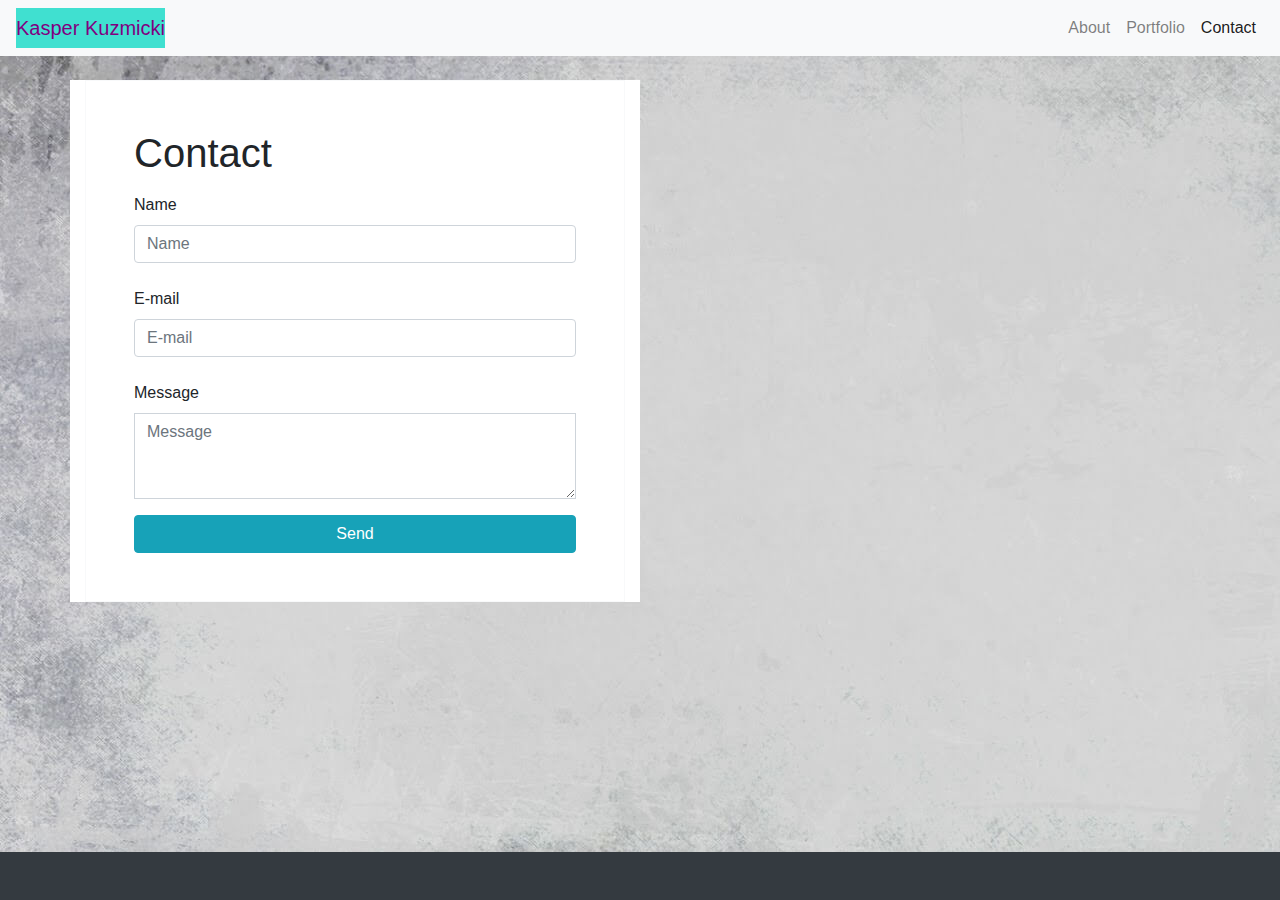
==== contact.html @ 5237640a "Adding updated html files and background images. Mostly worked on the Contact page. Have not worked " ====
<!DOCTYPE html>
<html lang="en-us">

<head>

  <style>
    .navbar-brand 
    { 
    background-color: turquoise;
    color: purple !important;
    }
   
  </style>

  <meta charset="UTF-8">
  <!-- We need the following responsive meta tag to ensure things scale correctly across varying devices. -->
  <meta name="viewport" content="width=device-width, initial-scale=1, shrink-to-fit=yes">

  <title>Kasper Kuzmicki</title>

  <!-- We need to bring in the bootstrap CSS -->
  <link
    rel="stylesheet"
    href="https://stackpath.bootstrapcdn.com/bootstrap/4.4.1/css/bootstrap.min.css"
    integrity="sha384-Vkoo8x4CGsO3+Hhxv8T/Q5PaXtkKtu6ug5TOeNV6gBiFeWPGFN9MuhOf23Q9Ifjh"
    crossorigin="anonymous"
  />
</head>



<nav class="navbar navbar-expand-lg navbar-light bg-light">
  <a class="navbar-brand">Kasper Kuzmicki</a>
    <div class="collapse navbar-collapse" id="navbarSupportedContent">
      <ul class="navbar-nav ml-auto">
        <li class="nav-item">
          <a class="nav-link" href="./index.html">About</a>
        </li>
        <li class="nav-item">
          <a class="nav-link" href="./portfolio.html">Portfolio</a>
        </li>
        <li class="nav-item">
          <a class="nav-link active" href="#">Contact</a>
        </li>
      </ul>
    </div>
  </nav>

<br>

<body style="background-image: url('Light-Gray-Background.jpg');">

<div class="container">
  <div class="row">
   <div class="col-md-6" style="background-image: url('pure-white-background.jpg');">
<form class="text-left border border-light p-5" action="#!">

  <p class="h1 mb-3">Contact</p>

  <label for="formGroupExampleInput">Name</label>
  <input type="text" id="defaultContactFormName" class="form-control mb-4" placeholder="Name">
  <label for="formGroupExampleInput">E-mail</label>
  <input type="email" id="defaultContactFormEmail" class="form-control mb-4" placeholder="E-mail">
  <label for="formGroupExampleInput">Message</label>

  <div class="form-group">
      <textarea class="form-control rounded-0" id="exampleFormControlTextarea2" rows="3" placeholder="Message"></textarea>
  </div>
  
  <button class="btn btn-info btn-block" type="submit">Send</button>

</form>

    </div>
</div>
</div>
  
<br>

<body class="d-flex flex-column">
  <footer class="fixed-bottom text-center">
    <div id="page-content">
      <div class="container text-center">
        <div class="row justify-content-center">
          <div class="col-md-6">
          <h1 class="font-weight-light mt-4 text-white"></h1>
          
        </div>
      </div>
    </div>
    </div>
  <footer id="sticky-footer" class="py-4 bg-dark text-white-50">
    <div class="container text-center">
    </div>
  </footer>
</footer>
</body>

</body>



  <script
  src="https://code.jquery.com/jquery-3.4.1.slim.min.js"
  integrity="sha384-J6qa4849blE2+poT4WnyKhv5vZF5SrPo0iEjwBvKU7imGFAV0wwj1yYfoRSJoZ+n"
  crossorigin="anonymous"
></script>
<script
  src="https://cdn.jsdelivr.net/npm/popper.js@1.16.0/dist/umd/popper.min.js"
  integrity="sha384-Q6E9RHvbIyZFJoft+2mJbHaEWldlvI9IOYy5n3zV9zzTtmI3UksdQRVvoxMfooAo"
  crossorigin="anonymous"
></script>
<script
  src="https://stackpath.bootstrapcdn.com/bootstrap/4.4.1/js/bootstrap.min.js"
  integrity="sha384-wfSDF2E50Y2D1uUdj0O3uMBJnjuUD4Ih7YwaYd1iqfktj0Uod8GCExl3Og8ifwB6"
  crossorigin="anonymous"
></script>

</html>
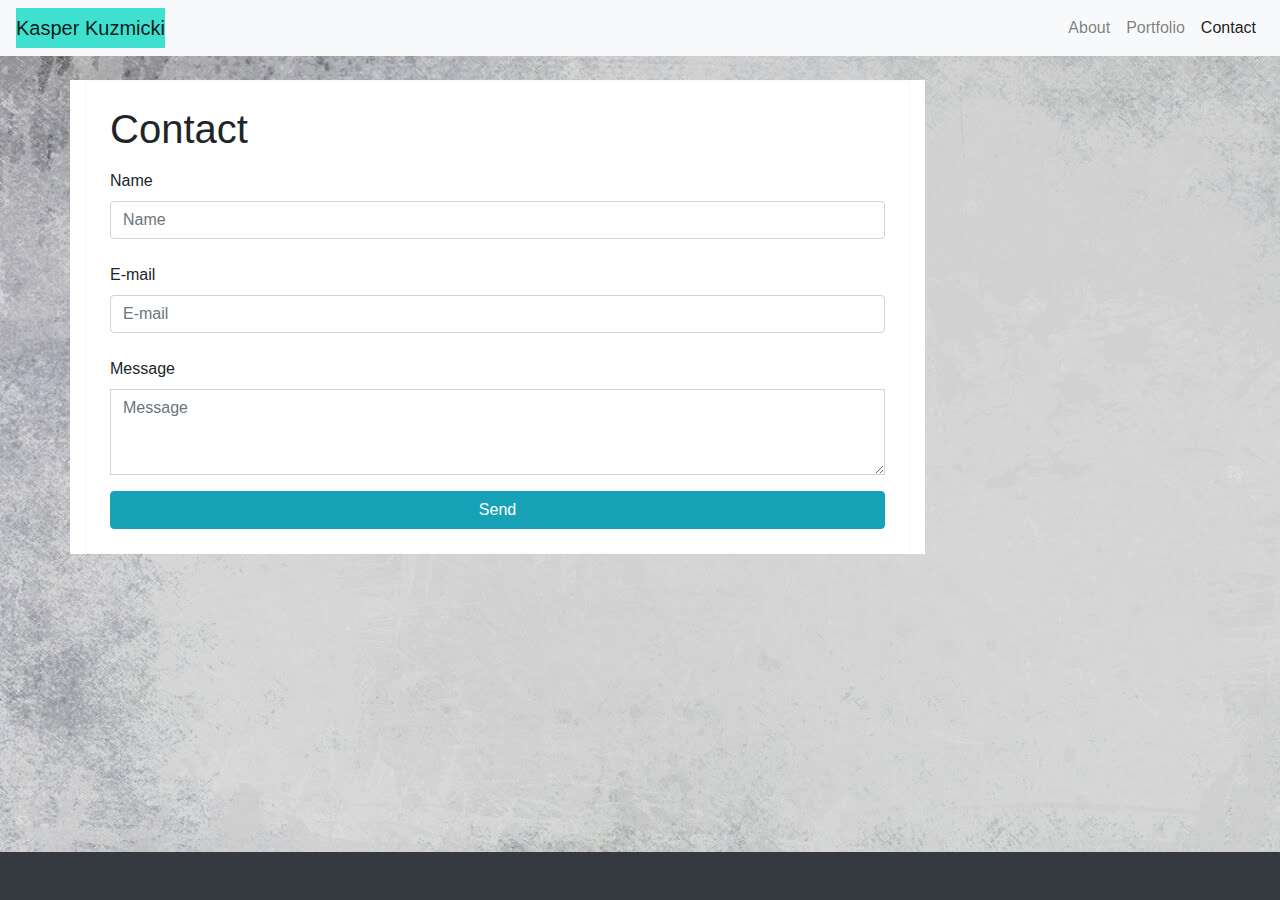
==== commit 4c588d96: "Final major commit." ====
--- a/contact.html
+++ b/contact.html
@@ -3,117 +3,104 @@
 
 <head>
 
-  <style>
-    .navbar-brand 
-    { 
-    background-color: turquoise;
-    color: purple !important;
-    }
-   
-  </style>
-
   <meta charset="UTF-8">
-  <!-- We need the following responsive meta tag to ensure things scale correctly across varying devices. -->
-  <meta name="viewport" content="width=device-width, initial-scale=1, shrink-to-fit=yes">
-
+  <meta name="viewport" content="width=device-width, initial-scale=1, shrink-to-fit=no">
   <title>Kasper Kuzmicki</title>
 
-  <!-- We need to bring in the bootstrap CSS -->
-  <link
-    rel="stylesheet"
-    href="https://stackpath.bootstrapcdn.com/bootstrap/4.4.1/css/bootstrap.min.css"
-    integrity="sha384-Vkoo8x4CGsO3+Hhxv8T/Q5PaXtkKtu6ug5TOeNV6gBiFeWPGFN9MuhOf23Q9Ifjh"
-    crossorigin="anonymous"
-  />
+  <!-- Bootstrap CSS -->
+  <link rel="stylesheet" href="https://stackpath.bootstrapcdn.com/bootstrap/4.4.1/css/bootstrap.min.css"
+    integrity="sha384-Vkoo8x4CGsO3+Hhxv8T/Q5PaXtkKtu6ug5TOeNV6gBiFeWPGFN9MuhOf23Q9Ifjh" crossorigin="anonymous" />
+  <link rel="stylesheet" href="contact.css">
+
 </head>
-
-
 
 <nav class="navbar navbar-expand-lg navbar-light bg-light">
   <a class="navbar-brand">Kasper Kuzmicki</a>
-    <div class="collapse navbar-collapse" id="navbarSupportedContent">
-      <ul class="navbar-nav ml-auto">
-        <li class="nav-item">
-          <a class="nav-link" href="./index.html">About</a>
-        </li>
-        <li class="nav-item">
-          <a class="nav-link" href="./portfolio.html">Portfolio</a>
-        </li>
-        <li class="nav-item">
-          <a class="nav-link active" href="#">Contact</a>
-        </li>
-      </ul>
-    </div>
-  </nav>
+  
+  <button class="navbar-toggler" type="button" data-toggle="collapse" data-target="#navbarSupportedContent15"
+    aria-controls="navbarSupportedContent15" aria-expanded="false" aria-label="Toggle navigation"><span
+      class="navbar-toggler-icon"></span></button>
 
-<br>
+  <div class="collapse navbar-collapse" id="navbarSupportedContent15">
+    <ul class="navbar-nav ml-auto">
+      <li class="nav-item">
+        <a class="nav-link" href="./index.html">About</a>
+      </li>
+      <li class="nav-item">
+        <a class="nav-link" href="./portfolio.html">Portfolio</a>
+      </li>
+      <li class="nav-item">
+        <a class="nav-link active" href="#">Contact</a>
+      </li>
+    </ul>
+  </div>
+</nav>
 
-<body style="background-image: url('Light-Gray-Background.jpg');">
 
-<div class="container">
-  <div class="row">
-   <div class="col-md-6" style="background-image: url('pure-white-background.jpg');">
-<form class="text-left border border-light p-5" action="#!">
+<body>
+  <br>
 
-  <p class="h1 mb-3">Contact</p>
+  <main>
+    <div class="container">
+      <div class="row">
+        <div class="col-md-9" style="background-image: url('pure-white-background.jpg');">
+          <form class="text-left border border-light p-4" action="#!">
 
-  <label for="formGroupExampleInput">Name</label>
-  <input type="text" id="defaultContactFormName" class="form-control mb-4" placeholder="Name">
-  <label for="formGroupExampleInput">E-mail</label>
-  <input type="email" id="defaultContactFormEmail" class="form-control mb-4" placeholder="E-mail">
-  <label for="formGroupExampleInput">Message</label>
+            <p class="h1 mb-3">Contact</p>
 
-  <div class="form-group">
-      <textarea class="form-control rounded-0" id="exampleFormControlTextarea2" rows="3" placeholder="Message"></textarea>
-  </div>
-  
-  <button class="btn btn-info btn-block" type="submit">Send</button>
+            <label for="formGroupExampleInput">Name</label>
+            <input type="text" id="defaultContactFormName" class="form-control mb-4" placeholder="Name">
+            <label for="formGroupExampleInput">E-mail</label>
+            <input type="email" id="defaultContactFormEmail" class="form-control mb-4" placeholder="E-mail">
+            <label for="formGroupExampleInput">Message</label>
 
-</form>
+            <div class="form-group">
+              <textarea class="form-control rounded-0" id="exampleFormControlTextarea2" rows="3"
+                placeholder="Message"></textarea>
+            </div>
 
-    </div>
-</div>
-</div>
-  
-<br>
+            <button class="btn btn-info btn-block" type="submit">Send</button>
 
-<body class="d-flex flex-column">
-  <footer class="fixed-bottom text-center">
-    <div id="page-content">
-      <div class="container text-center">
-        <div class="row justify-content-center">
-          <div class="col-md-6">
-          <h1 class="font-weight-light mt-4 text-white"></h1>
-          
+          </form>
+
         </div>
       </div>
     </div>
-    </div>
-  <footer id="sticky-footer" class="py-4 bg-dark text-white-50">
-    <div class="container text-center">
-    </div>
+  </main>
+  
+  <footer>
+    <body class="d-flex flex-column">
+      <div id="footer">
+        <div class="container text-center">
+          <div class="row justify-content-center">
+            <div class="col-md-6">
+              <h1 class="font-weight-light mt-4 text-white"></h1>
+
+            </div>
+          </div>
+        </div>
+      </div>
+      <footer id="sticky-footer" class="py-4 bg-dark text-white-50 fixed-bottom text-center">
+        <div class="container text-center">
+        </div>
+      </footer>
+    </body>
   </footer>
-</footer>
-</body>
 
 </body>
 
 
 
-  <script
-  src="https://code.jquery.com/jquery-3.4.1.slim.min.js"
-  integrity="sha384-J6qa4849blE2+poT4WnyKhv5vZF5SrPo0iEjwBvKU7imGFAV0wwj1yYfoRSJoZ+n"
-  crossorigin="anonymous"
-></script>
-<script
-  src="https://cdn.jsdelivr.net/npm/popper.js@1.16.0/dist/umd/popper.min.js"
-  integrity="sha384-Q6E9RHvbIyZFJoft+2mJbHaEWldlvI9IOYy5n3zV9zzTtmI3UksdQRVvoxMfooAo"
-  crossorigin="anonymous"
-></script>
-<script
-  src="https://stackpath.bootstrapcdn.com/bootstrap/4.4.1/js/bootstrap.min.js"
-  integrity="sha384-wfSDF2E50Y2D1uUdj0O3uMBJnjuUD4Ih7YwaYd1iqfktj0Uod8GCExl3Og8ifwB6"
-  crossorigin="anonymous"
-></script>
+<script src="https://code.jquery.com/jquery-3.4.1.slim.min.js"
+  integrity="sha384-J6qa4849blE2+poT4WnyKhv5vZF5SrPo0iEjwBvKU7imGFAV0wwj1yYfoRSJoZ+n" crossorigin="anonymous"></script>
+<script src="https://cdn.jsdelivr.net/npm/popper.js@1.16.0/dist/umd/popper.min.js"
+  integrity="sha384-Q6E9RHvbIyZFJoft+2mJbHaEWldlvI9IOYy5n3zV9zzTtmI3UksdQRVvoxMfooAo" crossorigin="anonymous"></script>
+<script src="https://stackpath.bootstrapcdn.com/bootstrap/4.4.1/js/bootstrap.min.js"
+  integrity="sha384-wfSDF2E50Y2D1uUdj0O3uMBJnjuUD4Ih7YwaYd1iqfktj0Uod8GCExl3Og8ifwB6" crossorigin="anonymous"></script>
+</body>
+
+
+
+
 
 </html>--- a/contact.css
+++ b/contact.css
@@ -0,0 +1,21 @@
+.navbar-brand 
+    { 
+    background-color: turquoise;
+    text-emphasis: bold;
+    }
+
+
+    body {
+        background-image: url('Light-Gray-Background.jpg');
+        }
+
+
+
+@media screen and (max-width: 575px) {
+
+.container {
+    padding: 40px;
+}
+footer {
+    height: 50px;}
+}